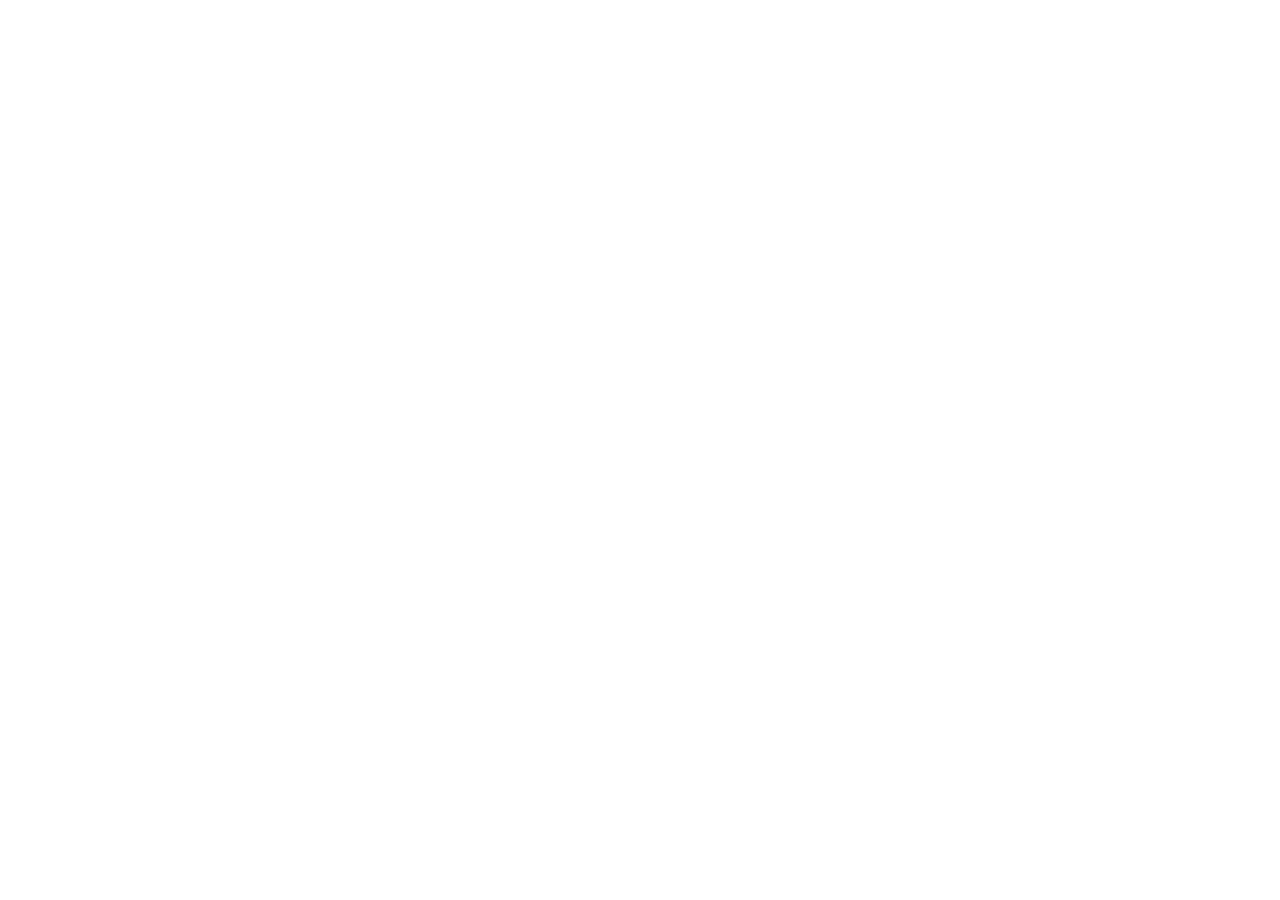
==== index.html @ fb069066 "Update index.html" ====
<!doctype html>
<html lang="zh-cn">
  <head>
    <meta charset="utf-8" />
    <meta name="viewport" content="width=device-width" />
    <title>测试</title>
  </head>
  <body>
   
  </body>
</html>
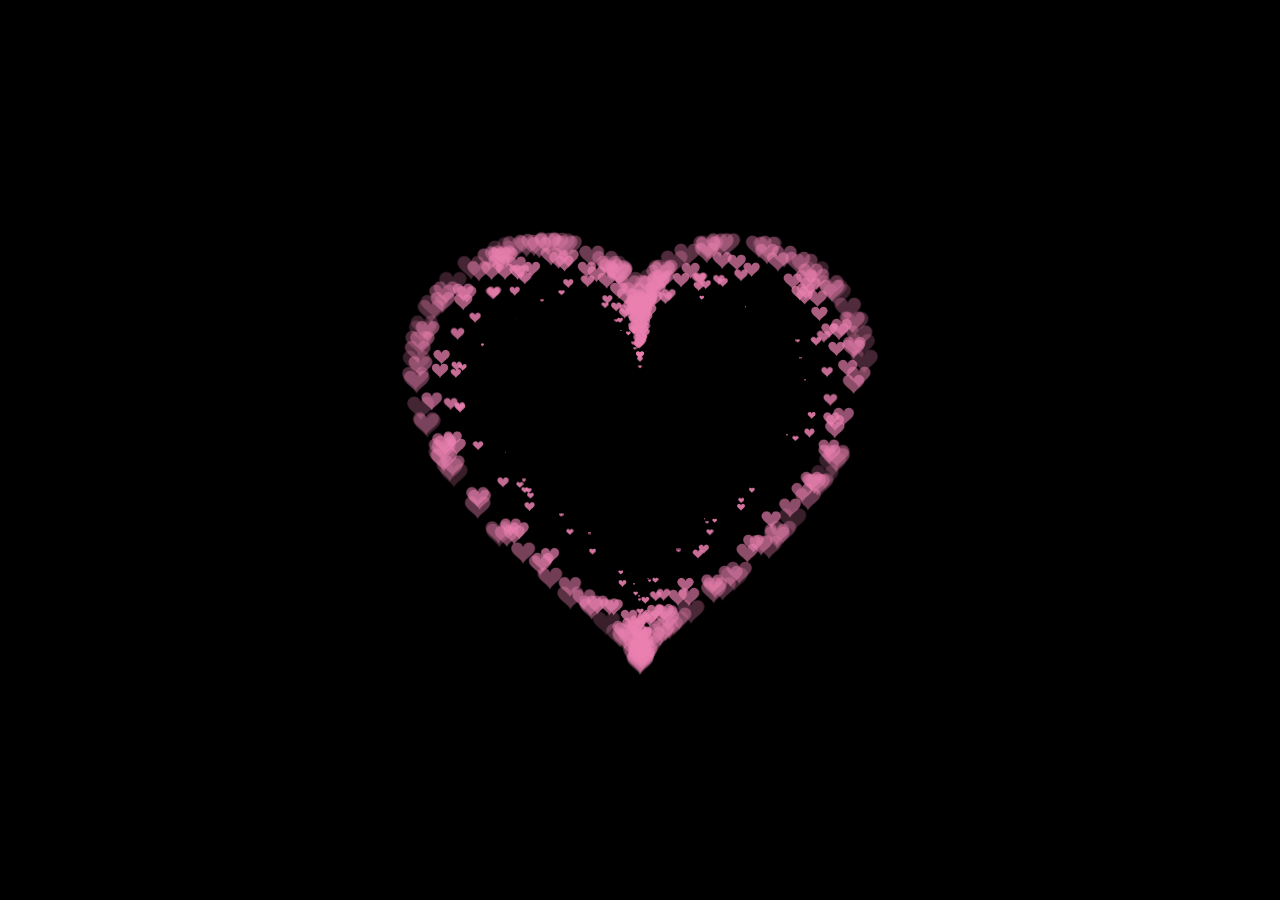
==== commit d191b519: "Update index.html" ====
--- a/index.html
+++ b/index.html
@@ -1,11 +1,263 @@
-<!doctype html>
-<html lang="zh-cn">
-  <head>
-    <meta charset="utf-8" />
-    <meta name="viewport" content="width=device-width" />
-    <title>测试</title>
-  </head>
-  <body>
-   
-  </body>
-</html>
+<HTML>
+    <HEAD>
+     <TITLE> 爱你 </TITLE>
+     <META NAME="Generator" CONTENT="EditPlus">
+     <META NAME="Author" CONTENT="">
+     <META NAME="Keywords" CONTENT="">
+     <META NAME="Description" CONTENT="">
+     <style>
+     html, body {
+     height: 100%;
+     padding: 0;
+     margin: 0;
+     background: #000;
+   }
+   canvas {
+     position: absolute;
+     width: 100%;
+     height: 100%;
+   }
+     </style>
+    </HEAD>
+   
+    <BODY>
+     <canvas id="pinkboard"></canvas>
+     <script>
+     /*
+    * Settings
+    */
+   var settings = {
+     particles: {
+       length:   500, // maximum amount of particles
+       duration:   2, // particle duration in sec
+       velocity: 100, // particle velocity in pixels/sec
+       effect: -0.75, // play with this for a nice effect
+       size:      30, // particle size in pixels
+     },
+   };
+   
+   /*
+    * RequestAnimationFrame polyfill by Erik Möller
+    */
+   (function(){var b=0;var c=["ms","moz","webkit","o"];for(var a=0;a<c.length&&!window.requestAnimationFrame;++a){window.requestAnimationFrame=window[c[a]+"RequestAnimationFrame"];window.cancelAnimationFrame=window[c[a]+"CancelAnimationFrame"]||window[c[a]+"CancelRequestAnimationFrame"]}if(!window.requestAnimationFrame){window.requestAnimationFrame=function(h,e){var d=new Date().getTime();var f=Math.max(0,16-(d-b));var g=window.setTimeout(function(){h(d+f)},f);b=d+f;return g}}if(!window.cancelAnimationFrame){window.cancelAnimationFrame=function(d){clearTimeout(d)}}}());
+   
+   /*
+    * Point class
+    */
+   var Point = (function() {
+     function Point(x, y) {
+       this.x = (typeof x !== 'undefined') ? x : 0;
+       this.y = (typeof y !== 'undefined') ? y : 0;
+     }
+     Point.prototype.clone = function() {
+       return new Point(this.x, this.y);
+     };
+     Point.prototype.length = function(length) {
+       if (typeof length == 'undefined')
+         return Math.sqrt(this.x * this.x + this.y * this.y);
+       this.normalize();
+       this.x *= length;
+       this.y *= length;
+       return this;
+     };
+     Point.prototype.normalize = function() {
+       var length = this.length();
+       this.x /= length;
+       this.y /= length;
+       return this;
+     };
+     return Point;
+   })();
+   
+   /*
+    * Particle class
+    */
+   var Particle = (function() {
+     function Particle() {
+       this.position = new Point();
+       this.velocity = new Point();
+       this.acceleration = new Point();
+       this.age = 0;
+     }
+     Particle.prototype.initialize = function(x, y, dx, dy) {
+       this.position.x = x;
+       this.position.y = y;
+       this.velocity.x = dx;
+       this.velocity.y = dy;
+       this.acceleration.x = dx * settings.particles.effect;
+       this.acceleration.y = dy * settings.particles.effect;
+       this.age = 0;
+     };
+     Particle.prototype.update = function(deltaTime) {
+       this.position.x += this.velocity.x * deltaTime;
+       this.position.y += this.velocity.y * deltaTime;
+       this.velocity.x += this.acceleration.x * deltaTime;
+       this.velocity.y += this.acceleration.y * deltaTime;
+       this.age += deltaTime;
+     };
+     Particle.prototype.draw = function(context, image) {
+       function ease(t) {
+         return (--t) * t * t + 1;
+       }
+       var size = image.width * ease(this.age / settings.particles.duration);
+       context.globalAlpha = 1 - this.age / settings.particles.duration;
+       context.drawImage(image, this.position.x - size / 2, this.position.y - size / 2, size, size);
+     };
+     return Particle;
+   })();
+   
+   /*
+    * ParticlePool class
+    */
+   var ParticlePool = (function() {
+     var particles,
+         firstActive = 0,
+         firstFree   = 0,
+         duration    = settings.particles.duration;
+     
+     function ParticlePool(length) {
+       // create and populate particle pool
+       particles = new Array(length);
+       for (var i = 0; i < particles.length; i++)
+         particles[i] = new Particle();
+     }
+     ParticlePool.prototype.add = function(x, y, dx, dy) {
+       particles[firstFree].initialize(x, y, dx, dy);
+       
+       // handle circular queue
+       firstFree++;
+       if (firstFree   == particles.length) firstFree   = 0;
+       if (firstActive == firstFree       ) firstActive++;
+       if (firstActive == particles.length) firstActive = 0;
+     };
+     ParticlePool.prototype.update = function(deltaTime) {
+       var i;
+       
+       // update active particles
+       if (firstActive < firstFree) {
+         for (i = firstActive; i < firstFree; i++)
+           particles[i].update(deltaTime);
+       }
+       if (firstFree < firstActive) {
+         for (i = firstActive; i < particles.length; i++)
+           particles[i].update(deltaTime);
+         for (i = 0; i < firstFree; i++)
+           particles[i].update(deltaTime);
+       }
+       
+       // remove inactive particles
+       while (particles[firstActive].age >= duration && firstActive != firstFree) {
+         firstActive++;
+         if (firstActive == particles.length) firstActive = 0;
+       }
+       
+       
+     };
+     ParticlePool.prototype.draw = function(context, image) {
+       // draw active particles
+       if (firstActive < firstFree) {
+         for (i = firstActive; i < firstFree; i++)
+           particles[i].draw(context, image);
+       }
+       if (firstFree < firstActive) {
+         for (i = firstActive; i < particles.length; i++)
+           particles[i].draw(context, image);
+         for (i = 0; i < firstFree; i++)
+           particles[i].draw(context, image);
+       }
+     };
+     return ParticlePool;
+   })();
+   
+   /*
+    * Putting it all together
+    */
+   (function(canvas) {
+     var context = canvas.getContext('2d'),
+         particles = new ParticlePool(settings.particles.length),
+         particleRate = settings.particles.length / settings.particles.duration, // particles/sec
+         time;
+     
+     // get point on heart with -PI <= t <= PI
+     function pointOnHeart(t) {
+       return new Point(
+         160 * Math.pow(Math.sin(t), 3),
+         130 * Math.cos(t) - 50 * Math.cos(2 * t) - 20 * Math.cos(3 * t) - 10 * Math.cos(4 * t) + 25
+       );
+     }
+     
+     // creating the particle image using a dummy canvas
+     var image = (function() {
+       var canvas  = document.createElement('canvas'),
+           context = canvas.getContext('2d');
+       canvas.width  = settings.particles.size;
+       canvas.height = settings.particles.size;
+       // helper function to create the path
+       function to(t) {
+         var point = pointOnHeart(t);
+         point.x = settings.particles.size / 2 + point.x * settings.particles.size / 350;
+         point.y = settings.particles.size / 2 - point.y * settings.particles.size / 350;
+         return point;
+       }
+       // create the path
+       context.beginPath();
+       var t = -Math.PI;
+       var point = to(t);
+       context.moveTo(point.x, point.y);
+       while (t < Math.PI) {
+         t += 0.01; // baby steps!
+         point = to(t);
+         context.lineTo(point.x, point.y);
+       }
+       context.closePath();
+       // create the fill
+       context.fillStyle = '#ea80b0';
+       context.fill();
+       // create the image
+       var image = new Image();
+       image.src = canvas.toDataURL();
+       return image;
+     })();
+     
+     // render that thing!
+     function render() {
+       // next animation frame
+       requestAnimationFrame(render);
+       
+       // update time
+       var newTime   = new Date().getTime() / 1000,
+           deltaTime = newTime - (time || newTime);
+       time = newTime;
+       
+       // clear canvas
+       context.clearRect(0, 0, canvas.width, canvas.height);
+       
+       // create new particles
+       var amount = particleRate * deltaTime;
+       for (var i = 0; i < amount; i++) {
+         var pos = pointOnHeart(Math.PI - 2 * Math.PI * Math.random());
+         var dir = pos.clone().length(settings.particles.velocity);
+         particles.add(canvas.width / 2 + pos.x, canvas.height / 2 - pos.y, dir.x, -dir.y);
+       }
+       
+       // update and draw particles
+       particles.update(deltaTime);
+       particles.draw(context, image);
+     }
+     
+     // handle (re-)sizing of the canvas
+     function onResize() {
+       canvas.width  = canvas.clientWidth;
+       canvas.height = canvas.clientHeight;
+     }
+     window.onresize = onResize;
+     
+     // delay rendering bootstrap
+     setTimeout(function() {
+       onResize();
+       render();
+     }, 10);
+   })(document.getElementById('pinkboard'));
+     </script>
+    </BODY>
+   </HTML>
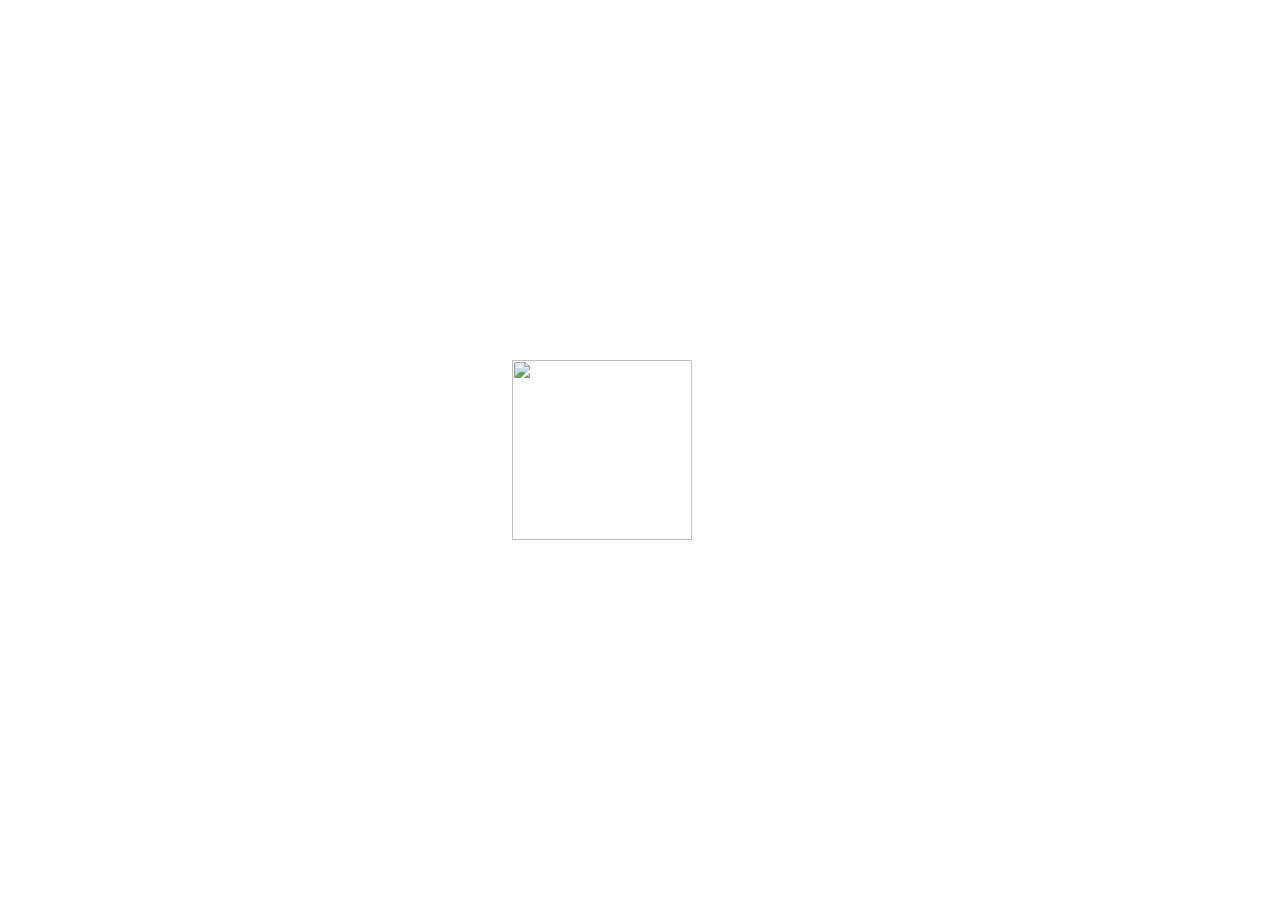
==== commit ceff2ad9: "Update and rename main.html to index.html" ====
--- a/index.html
+++ b/index.html
@@ -1,263 +1,46 @@
-<HTML>
-    <HEAD>
-     <TITLE> 爱你 </TITLE>
-     <META NAME="Generator" CONTENT="EditPlus">
-     <META NAME="Author" CONTENT="">
-     <META NAME="Keywords" CONTENT="">
-     <META NAME="Description" CONTENT="">
-     <style>
-     html, body {
-     height: 100%;
-     padding: 0;
-     margin: 0;
-     background: #000;
-   }
-   canvas {
-     position: absolute;
-     width: 100%;
-     height: 100%;
-   }
-     </style>
-    </HEAD>
-   
-    <BODY>
-     <canvas id="pinkboard"></canvas>
-     <script>
-     /*
-    * Settings
-    */
-   var settings = {
-     particles: {
-       length:   500, // maximum amount of particles
-       duration:   2, // particle duration in sec
-       velocity: 100, // particle velocity in pixels/sec
-       effect: -0.75, // play with this for a nice effect
-       size:      30, // particle size in pixels
-     },
-   };
-   
-   /*
-    * RequestAnimationFrame polyfill by Erik Möller
-    */
-   (function(){var b=0;var c=["ms","moz","webkit","o"];for(var a=0;a<c.length&&!window.requestAnimationFrame;++a){window.requestAnimationFrame=window[c[a]+"RequestAnimationFrame"];window.cancelAnimationFrame=window[c[a]+"CancelAnimationFrame"]||window[c[a]+"CancelRequestAnimationFrame"]}if(!window.requestAnimationFrame){window.requestAnimationFrame=function(h,e){var d=new Date().getTime();var f=Math.max(0,16-(d-b));var g=window.setTimeout(function(){h(d+f)},f);b=d+f;return g}}if(!window.cancelAnimationFrame){window.cancelAnimationFrame=function(d){clearTimeout(d)}}}());
-   
-   /*
-    * Point class
-    */
-   var Point = (function() {
-     function Point(x, y) {
-       this.x = (typeof x !== 'undefined') ? x : 0;
-       this.y = (typeof y !== 'undefined') ? y : 0;
-     }
-     Point.prototype.clone = function() {
-       return new Point(this.x, this.y);
-     };
-     Point.prototype.length = function(length) {
-       if (typeof length == 'undefined')
-         return Math.sqrt(this.x * this.x + this.y * this.y);
-       this.normalize();
-       this.x *= length;
-       this.y *= length;
-       return this;
-     };
-     Point.prototype.normalize = function() {
-       var length = this.length();
-       this.x /= length;
-       this.y /= length;
-       return this;
-     };
-     return Point;
-   })();
-   
-   /*
-    * Particle class
-    */
-   var Particle = (function() {
-     function Particle() {
-       this.position = new Point();
-       this.velocity = new Point();
-       this.acceleration = new Point();
-       this.age = 0;
-     }
-     Particle.prototype.initialize = function(x, y, dx, dy) {
-       this.position.x = x;
-       this.position.y = y;
-       this.velocity.x = dx;
-       this.velocity.y = dy;
-       this.acceleration.x = dx * settings.particles.effect;
-       this.acceleration.y = dy * settings.particles.effect;
-       this.age = 0;
-     };
-     Particle.prototype.update = function(deltaTime) {
-       this.position.x += this.velocity.x * deltaTime;
-       this.position.y += this.velocity.y * deltaTime;
-       this.velocity.x += this.acceleration.x * deltaTime;
-       this.velocity.y += this.acceleration.y * deltaTime;
-       this.age += deltaTime;
-     };
-     Particle.prototype.draw = function(context, image) {
-       function ease(t) {
-         return (--t) * t * t + 1;
-       }
-       var size = image.width * ease(this.age / settings.particles.duration);
-       context.globalAlpha = 1 - this.age / settings.particles.duration;
-       context.drawImage(image, this.position.x - size / 2, this.position.y - size / 2, size, size);
-     };
-     return Particle;
-   })();
-   
-   /*
-    * ParticlePool class
-    */
-   var ParticlePool = (function() {
-     var particles,
-         firstActive = 0,
-         firstFree   = 0,
-         duration    = settings.particles.duration;
-     
-     function ParticlePool(length) {
-       // create and populate particle pool
-       particles = new Array(length);
-       for (var i = 0; i < particles.length; i++)
-         particles[i] = new Particle();
-     }
-     ParticlePool.prototype.add = function(x, y, dx, dy) {
-       particles[firstFree].initialize(x, y, dx, dy);
-       
-       // handle circular queue
-       firstFree++;
-       if (firstFree   == particles.length) firstFree   = 0;
-       if (firstActive == firstFree       ) firstActive++;
-       if (firstActive == particles.length) firstActive = 0;
-     };
-     ParticlePool.prototype.update = function(deltaTime) {
-       var i;
-       
-       // update active particles
-       if (firstActive < firstFree) {
-         for (i = firstActive; i < firstFree; i++)
-           particles[i].update(deltaTime);
-       }
-       if (firstFree < firstActive) {
-         for (i = firstActive; i < particles.length; i++)
-           particles[i].update(deltaTime);
-         for (i = 0; i < firstFree; i++)
-           particles[i].update(deltaTime);
-       }
-       
-       // remove inactive particles
-       while (particles[firstActive].age >= duration && firstActive != firstFree) {
-         firstActive++;
-         if (firstActive == particles.length) firstActive = 0;
-       }
-       
-       
-     };
-     ParticlePool.prototype.draw = function(context, image) {
-       // draw active particles
-       if (firstActive < firstFree) {
-         for (i = firstActive; i < firstFree; i++)
-           particles[i].draw(context, image);
-       }
-       if (firstFree < firstActive) {
-         for (i = firstActive; i < particles.length; i++)
-           particles[i].draw(context, image);
-         for (i = 0; i < firstFree; i++)
-           particles[i].draw(context, image);
-       }
-     };
-     return ParticlePool;
-   })();
-   
-   /*
-    * Putting it all together
-    */
-   (function(canvas) {
-     var context = canvas.getContext('2d'),
-         particles = new ParticlePool(settings.particles.length),
-         particleRate = settings.particles.length / settings.particles.duration, // particles/sec
-         time;
-     
-     // get point on heart with -PI <= t <= PI
-     function pointOnHeart(t) {
-       return new Point(
-         160 * Math.pow(Math.sin(t), 3),
-         130 * Math.cos(t) - 50 * Math.cos(2 * t) - 20 * Math.cos(3 * t) - 10 * Math.cos(4 * t) + 25
-       );
-     }
-     
-     // creating the particle image using a dummy canvas
-     var image = (function() {
-       var canvas  = document.createElement('canvas'),
-           context = canvas.getContext('2d');
-       canvas.width  = settings.particles.size;
-       canvas.height = settings.particles.size;
-       // helper function to create the path
-       function to(t) {
-         var point = pointOnHeart(t);
-         point.x = settings.particles.size / 2 + point.x * settings.particles.size / 350;
-         point.y = settings.particles.size / 2 - point.y * settings.particles.size / 350;
-         return point;
-       }
-       // create the path
-       context.beginPath();
-       var t = -Math.PI;
-       var point = to(t);
-       context.moveTo(point.x, point.y);
-       while (t < Math.PI) {
-         t += 0.01; // baby steps!
-         point = to(t);
-         context.lineTo(point.x, point.y);
-       }
-       context.closePath();
-       // create the fill
-       context.fillStyle = '#ea80b0';
-       context.fill();
-       // create the image
-       var image = new Image();
-       image.src = canvas.toDataURL();
-       return image;
-     })();
-     
-     // render that thing!
-     function render() {
-       // next animation frame
-       requestAnimationFrame(render);
-       
-       // update time
-       var newTime   = new Date().getTime() / 1000,
-           deltaTime = newTime - (time || newTime);
-       time = newTime;
-       
-       // clear canvas
-       context.clearRect(0, 0, canvas.width, canvas.height);
-       
-       // create new particles
-       var amount = particleRate * deltaTime;
-       for (var i = 0; i < amount; i++) {
-         var pos = pointOnHeart(Math.PI - 2 * Math.PI * Math.random());
-         var dir = pos.clone().length(settings.particles.velocity);
-         particles.add(canvas.width / 2 + pos.x, canvas.height / 2 - pos.y, dir.x, -dir.y);
-       }
-       
-       // update and draw particles
-       particles.update(deltaTime);
-       particles.draw(context, image);
-     }
-     
-     // handle (re-)sizing of the canvas
-     function onResize() {
-       canvas.width  = canvas.clientWidth;
-       canvas.height = canvas.clientHeight;
-     }
-     window.onresize = onResize;
-     
-     // delay rendering bootstrap
-     setTimeout(function() {
-       onResize();
-       render();
-     }, 10);
-   })(document.getElementById('pinkboard'));
-     </script>
-    </BODY>
-   </HTML>
+<!DOCTYPE html>
+<html lang="zh-CN">
+<head>
+    <meta charset="UTF-8">
+    <meta name="viewport" content="width=device-width, initial-scale=1.0">
+    <link rel="stylesheet" href="css/main.css">
+    <title>抽奖</title>
+    <link rel="icon" href="https://gd-hbimg.huaban.com/3e946c95724e95c414034b8e837c2cd49e8d19c3e11d-pKf7HO_fw658webp" sizes="16x16">
+</head>
+<body>
+    <video src="https://webstatic.mihoyo.com/hk4e/upload/website/cn/videos/002.mp4" muted="muted" autoplay="autoplay" loop="loop" playsinline="playsinline" webkit-playsinline="webkit-playsinline" x5-video-player-type="h5" x5-video-orientation="portraint" x5-playsinline="x5-playsinline" class="bj"></video>
+    <audio id="背景音乐" src="https://webfs.hw.kugou.com/202401211227/7562a76dfddab0de2109e7d40373fab5/KGTX/CLTX003/a061d68d9ce699089c76151a9a551414.mp3" loop volume="0.6"></audio>
+    <div>
+        <img id="粉球" class="旋转2" src="https://gd-hbimg.huaban.com/3e946c95724e95c414034b8e837c2cd49e8d19c3e11d-pKf7HO_fw658webp">
+    </div>
+    <div>
+        <img id="可莉头像" class="角色头像 火 移动1" src="https://uploadstatic.mihoyo.com/contentweb/20200306/2020030617033181769.png">
+        <audio id="可莉语音1" src="https://uploadstatic.mihoyo.com/ys-obc/2022/05/12/8797197/d43c16df225ae0716e301ce12ea4ab5b_1924377028594916575.mp3"></audio>
+        <audio id="可莉语音2" src="https://uploadstatic.mihoyo.com/ys-obc/2022/05/12/8797197/9843c466371ffea246b68a6fcd1590c2_5808403279174752279.mp3"></audio>
+        <audio id="可莉语音3" src="https://uploadstatic.mihoyo.com/ys-obc/2022/05/12/8797197/429281fded26a537aa7c33319fa6e388_172369884487879995.mp3"></audio>
+        <img id="可莉图片" class="角色图片" src="https://uploadstatic.mihoyo.com/ys-obc/2023/01/16/12109492/69fb352f7c86836d42648a2bd9c61773_8899766719245799680.png" alt="可莉图片">
+    </div>
+    <div>
+        <img id="草神头像" class="角色头像 草 移动2" src="https://webstatic.mihoyo.com/upload/contentweb/2022/10/20/62cb7fb1815d9d05d3ece2e0d8e85c7d_8731082942818264376.png">
+        <audio id="草神语音1" src="https://uploadstatic.mihoyo.com/ys-obc/2022/11/02/16576950/f5b6ddb7454cbb750e6c02d258c3e03d_8129408147390523371.mp3"></audio>
+        <audio id="草神语音2" src="https://uploadstatic.mihoyo.com/ys-obc/2022/11/02/16576950/d9f3e353f1b71d3c601cfa28f15e8ed5_1074679710559344807.mp3"></audio>
+        <audio id="草神语音3" src="https://uploadstatic.mihoyo.com/ys-obc/2022/11/02/16576950/803a65c8cb872ec0e0038ff35db35cc4_2447311778799308880.mp3"></audio>
+        <img id="草神图片" class="角色图片" src="https://act-upload.mihoyo.com/ys-obc/2023/05/16/183046623/7bd8cbd84e026de8af13599573750f63_9093638409228219545.png" alt="草神图片">
+    </div>
+    <div>
+        <img id="七七头像" class="角色头像 冰 旋转1" src="https://uploadstatic.mihoyo.com/contentweb/20200828/2020082814265912018.png">
+        <audio id="七七语音1" src="https://uploadstatic.mihoyo.com/ys-obc/2022/05/12/6276411/9facb8a5cf7074ce9c4473047da0a0f7_8609196709052429954.mp3"></audio>
+        <audio id="七七语音2" src="https://uploadstatic.mihoyo.com/ys-obc/2022/05/12/6276411/04832e97ed1bb5531a7cf105a4386960_2274820703150238158.mp3"></audio>
+        <audio id="七七语音3" src="https://uploadstatic.mihoyo.com/ys-obc/2022/05/12/6276411/8263530d5a5737433a6a787407af0eca_7316059401485958901.mp3"></audio>
+        <img id="七七图片" class="角色图片" src="https://act-upload.mihoyo.com/ys-obc/2023/08/12/258999284/e94e3710ff2819e5f5fd6ddf51a90910_7928049319389729133.png" alt="七七图片">
+    </div>
+    <div>
+        <img id="神子头像" class="角色头像 雷 缩放" src="https://uploadstatic.mihoyo.com/contentweb/20220208/2022020813481182336.png">
+        <audio id="神子语音1" src="https://uploadstatic.mihoyo.com/ys-obc/2022/05/12/6276411/3922fc02d6d72cf1299876a9444b3d2f_6782162175713051250.mp3"></audio>
+        <audio id="神子语音2" src="https://uploadstatic.mihoyo.com/ys-obc/2022/05/12/6276411/815751988e85cb333f7aa1089d362227_1851810542210498668.mp3"></audio>
+        <audio id="神子语音3" src="https://uploadstatic.mihoyo.com/ys-obc/2022/05/12/6276411/ae87a7aaafda9b0913bfd3c4d23c41b4_5464347271027513659.mp3"></audio>
+        <img id="神子图片" class="角色图片" src="https://act-upload.mihoyo.com/ys-obc/2023/05/16/183046623/7e55525ee5cff216360b46322aa107ee_5470950562732053429.png" alt="神子图片">
+    </div>
+    <script src="js/main.js"></script>
+</body>
+</html>
--- a/css/main.css
+++ b/css/main.css
@@ -0,0 +1,161 @@
+* {
+    margin: 0;
+    padding: 0;
+    border: 0;
+    text-decoration: none;
+    overflow: hidden;
+}
+body{
+    overflow: hidden;
+}
+.火{
+    box-shadow: 0 0 10px rgba(0, 0, 0, 0.5);
+    outline: 2px solid red;
+}
+.草{
+    box-shadow: 0 0 10px rgba(0, 0, 0, 0.5);
+    outline: 2px solid green;
+}
+.冰{
+    box-shadow: 0 0 10px rgba(0, 0, 0, 0.5);
+    outline: 2px solid rgb(9, 196, 237);
+}
+.雷{
+    box-shadow: 0 0 10px rgba(0, 0, 0, 0.5);
+    outline: 2px solid rgb(113, 12, 163);
+}
+.角色头像{
+    position: absolute;
+    overflow: hidden;
+    width: 200px;
+    height: 200px;
+    border-radius: 30%;
+    display: flex;
+    justify-content: center;
+    align-items: center;
+    cursor: crosshair;
+    display: none;
+    z-index: 2;
+}
+.角色图片{
+    position: absolute;
+    overflow: hidden;
+    width: 100vw;
+    height: 100vh;
+    display: flex;
+    justify-content: center;
+    align-items: center;
+    display: none;
+    z-index: 1;
+}
+.旋转1{
+    animation: 旋转1 2s infinite linear;
+}
+.旋转2{
+    animation: 旋转2 3s infinite linear;
+}
+.缩放{
+    animation: 缩放 2s infinite linear;
+}
+.移动1{
+    animation: 移动1 2s infinite linear;
+}
+.移动2{
+    animation: 移动2 3s infinite linear;
+}
+#粉球{
+    
+    position: absolute;
+    overflow: hidden;
+    top: 40%;
+    left: 40%;
+    height: 20vh;
+    width: 20vh;
+    z-index: 5;
+}
+#七七头像{
+    top: 45%;
+    left: 20%;
+}
+#可莉头像{
+    top: 70%;
+    left: 30%;
+}
+#神子头像{
+    top: 55%;
+    left: 70%;
+}
+#草神头像{
+    top: 30%;
+    left: 50%;
+}
+@keyframes 旋转1 {
+    0% {
+        transform: rotate(20deg);
+    }
+    50% {
+        transform: rotate(-20deg);
+    }
+    100% {
+        transform: rotate(20deg);
+    }
+}
+@keyframes 旋转2 {
+    0% {
+        transform: rotate(0deg);
+    }
+    100% {
+        transform: rotate(-360deg);
+    }
+}
+@keyframes 缩放 {
+    0% {
+        transform: scale(1);
+    }
+    50% {
+        transform: scale(1.7);
+    }
+    100% {
+        transform: scale(1);
+    }
+}
+@keyframes 移动1 {
+    0% {
+        transform: translate(0,0);
+    }
+    50% { 
+        transform: translate(90%,50%);
+    }
+    100% {
+        transform: translate(0,0);
+    }
+}
+@keyframes 移动2 {
+    0% {
+        transform: translate(0,0);
+    }
+    50% { 
+        transform: translate(160%,-40%);
+    }
+    100% {
+        transform: translate(0,0);
+    }
+}
+.bj{
+    display: block;
+    overflow: hidden;
+    top: 50%;
+    left: 50%;
+    justify-content: center;
+    transform: translate(-50%, -50%);
+    width: 100vw;
+    height: 100vh;
+    object-fit: cover;
+    user-select: none;
+    pointer-events: none;
+    -webkit-tap-highlight-color: rgba(0,0,0,0);
+    user-select: none;
+    position: fixed;
+    object-fit: cover;
+    z-index: -1;
+}
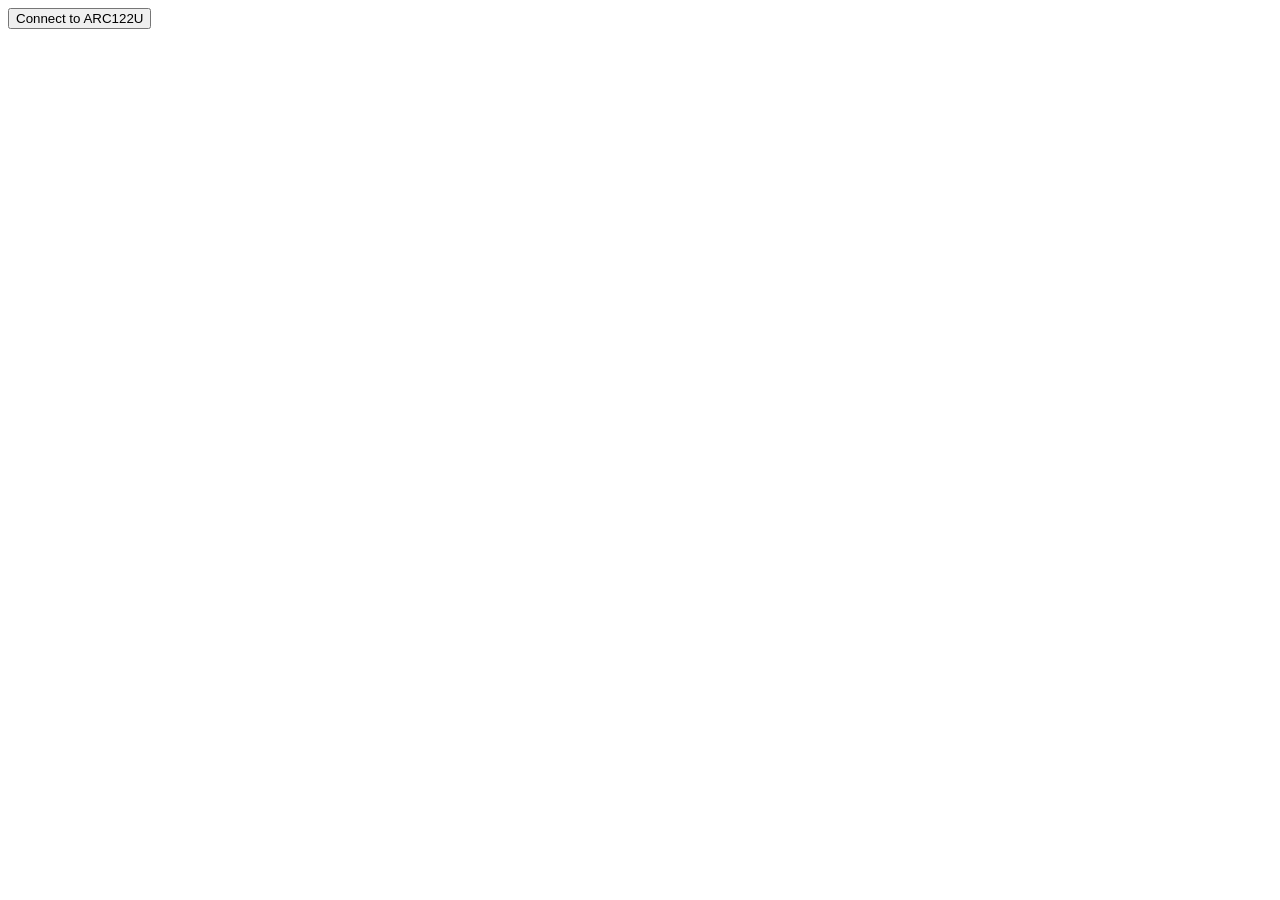
==== commit 3aa27d07: "Update index.html" ====
--- a/index.html
+++ b/index.html
@@ -1,46 +1,53 @@
 <!DOCTYPE html>
-<html lang="zh-CN">
+<html>
 <head>
-    <meta charset="UTF-8">
-    <meta name="viewport" content="width=device-width, initial-scale=1.0">
-    <link rel="stylesheet" href="css/main.css">
-    <title>抽奖</title>
-    <link rel="icon" href="https://gd-hbimg.huaban.com/3e946c95724e95c414034b8e837c2cd49e8d19c3e11d-pKf7HO_fw658webp" sizes="16x16">
+    <title>WebUSB Example</title>
 </head>
 <body>
-    <video src="https://webstatic.mihoyo.com/hk4e/upload/website/cn/videos/002.mp4" muted="muted" autoplay="autoplay" loop="loop" playsinline="playsinline" webkit-playsinline="webkit-playsinline" x5-video-player-type="h5" x5-video-orientation="portraint" x5-playsinline="x5-playsinline" class="bj"></video>
-    <audio id="背景音乐" src="https://webfs.hw.kugou.com/202401211227/7562a76dfddab0de2109e7d40373fab5/KGTX/CLTX003/a061d68d9ce699089c76151a9a551414.mp3" loop volume="0.6"></audio>
-    <div>
-        <img id="粉球" class="旋转2" src="https://gd-hbimg.huaban.com/3e946c95724e95c414034b8e837c2cd49e8d19c3e11d-pKf7HO_fw658webp">
-    </div>
-    <div>
-        <img id="可莉头像" class="角色头像 火 移动1" src="https://uploadstatic.mihoyo.com/contentweb/20200306/2020030617033181769.png">
-        <audio id="可莉语音1" src="https://uploadstatic.mihoyo.com/ys-obc/2022/05/12/8797197/d43c16df225ae0716e301ce12ea4ab5b_1924377028594916575.mp3"></audio>
-        <audio id="可莉语音2" src="https://uploadstatic.mihoyo.com/ys-obc/2022/05/12/8797197/9843c466371ffea246b68a6fcd1590c2_5808403279174752279.mp3"></audio>
-        <audio id="可莉语音3" src="https://uploadstatic.mihoyo.com/ys-obc/2022/05/12/8797197/429281fded26a537aa7c33319fa6e388_172369884487879995.mp3"></audio>
-        <img id="可莉图片" class="角色图片" src="https://uploadstatic.mihoyo.com/ys-obc/2023/01/16/12109492/69fb352f7c86836d42648a2bd9c61773_8899766719245799680.png" alt="可莉图片">
-    </div>
-    <div>
-        <img id="草神头像" class="角色头像 草 移动2" src="https://webstatic.mihoyo.com/upload/contentweb/2022/10/20/62cb7fb1815d9d05d3ece2e0d8e85c7d_8731082942818264376.png">
-        <audio id="草神语音1" src="https://uploadstatic.mihoyo.com/ys-obc/2022/11/02/16576950/f5b6ddb7454cbb750e6c02d258c3e03d_8129408147390523371.mp3"></audio>
-        <audio id="草神语音2" src="https://uploadstatic.mihoyo.com/ys-obc/2022/11/02/16576950/d9f3e353f1b71d3c601cfa28f15e8ed5_1074679710559344807.mp3"></audio>
-        <audio id="草神语音3" src="https://uploadstatic.mihoyo.com/ys-obc/2022/11/02/16576950/803a65c8cb872ec0e0038ff35db35cc4_2447311778799308880.mp3"></audio>
-        <img id="草神图片" class="角色图片" src="https://act-upload.mihoyo.com/ys-obc/2023/05/16/183046623/7bd8cbd84e026de8af13599573750f63_9093638409228219545.png" alt="草神图片">
-    </div>
-    <div>
-        <img id="七七头像" class="角色头像 冰 旋转1" src="https://uploadstatic.mihoyo.com/contentweb/20200828/2020082814265912018.png">
-        <audio id="七七语音1" src="https://uploadstatic.mihoyo.com/ys-obc/2022/05/12/6276411/9facb8a5cf7074ce9c4473047da0a0f7_8609196709052429954.mp3"></audio>
-        <audio id="七七语音2" src="https://uploadstatic.mihoyo.com/ys-obc/2022/05/12/6276411/04832e97ed1bb5531a7cf105a4386960_2274820703150238158.mp3"></audio>
-        <audio id="七七语音3" src="https://uploadstatic.mihoyo.com/ys-obc/2022/05/12/6276411/8263530d5a5737433a6a787407af0eca_7316059401485958901.mp3"></audio>
-        <img id="七七图片" class="角色图片" src="https://act-upload.mihoyo.com/ys-obc/2023/08/12/258999284/e94e3710ff2819e5f5fd6ddf51a90910_7928049319389729133.png" alt="七七图片">
-    </div>
-    <div>
-        <img id="神子头像" class="角色头像 雷 缩放" src="https://uploadstatic.mihoyo.com/contentweb/20220208/2022020813481182336.png">
-        <audio id="神子语音1" src="https://uploadstatic.mihoyo.com/ys-obc/2022/05/12/6276411/3922fc02d6d72cf1299876a9444b3d2f_6782162175713051250.mp3"></audio>
-        <audio id="神子语音2" src="https://uploadstatic.mihoyo.com/ys-obc/2022/05/12/6276411/815751988e85cb333f7aa1089d362227_1851810542210498668.mp3"></audio>
-        <audio id="神子语音3" src="https://uploadstatic.mihoyo.com/ys-obc/2022/05/12/6276411/ae87a7aaafda9b0913bfd3c4d23c41b4_5464347271027513659.mp3"></audio>
-        <img id="神子图片" class="角色图片" src="https://act-upload.mihoyo.com/ys-obc/2023/05/16/183046623/7e55525ee5cff216360b46322aa107ee_5470950562732053429.png" alt="神子图片">
-    </div>
-    <script src="js/main.js"></script>
+    <button id="connect">Connect to ARC122U</button>
+    <p id="status"></p>
+
+    <script>
+        document.getElementById('connect').addEventListener('click', async () => {
+            try {
+                // 请求用户选择并连接 ARC122U 设备
+                const device = await navigator.usb.requestDevice({
+                    filters: [{ vendorId: 1839, productId: 8704 }] // 根据 ARC122U 的具体 vendorId 和 productId 进行设置
+                });
+
+                console.log('Device selected:', device);
+
+                // 连接到设备
+                await device.open();
+                console.log('Device opened');
+
+                await device.selectConfiguration(1);
+                console.log('Configuration selected');
+
+                await device.claimInterface(0);
+                console.log('Interface claimed');
+
+                document.getElementById('status').textContent = 'Device connected';
+
+                // 向设备发送和接收数据的逻辑可以放在这里
+                // 例如，发送一个简单的命令
+                const command = new Uint8Array([0xFF, 0xCA, 0x00, 0x00, 0x04]);
+                const result = await device.transferOut(1, command);
+                console.log('Data sent:', result);
+
+                const response = await device.transferIn(1, 64);
+                console.log('Data received:', response);
+
+                const decoder = new TextDecoder();
+                const responseData = decoder.decode(response.data);
+                console.log('Decoded response:', responseData);
+                document.getElementById('status').textContent = 'Received: ' + responseData;
+
+            } catch (error) {
+                console.error('Error:', error);
+                document.getElementById('status').textContent = 'Error: ' + error;
+            }
+        });
+    </script>
 </body>
 </html>
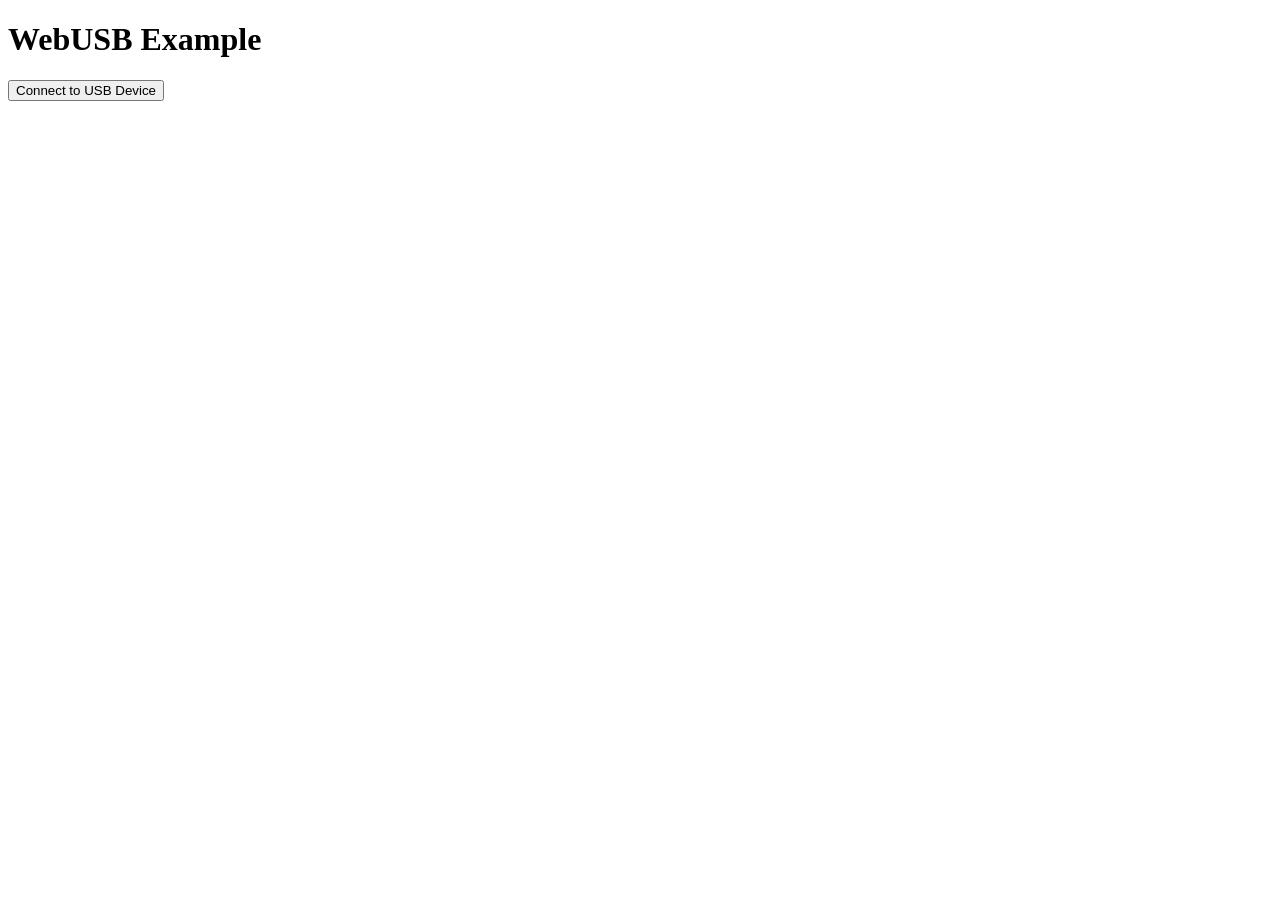
==== commit cbe585a1: "Update index.html" ====
--- a/index.html
+++ b/index.html
@@ -1,51 +1,30 @@
 <!DOCTYPE html>
-<html>
+<html lang="en">
 <head>
+    <meta charset="UTF-8">
+    <meta name="viewport" content="width=device-width, initial-scale=1.0">
     <title>WebUSB Example</title>
 </head>
 <body>
-    <button id="connect">Connect to ARC122U</button>
-    <p id="status"></p>
+    <h1>WebUSB Example</h1>
+    <button id="connectButton">Connect to USB Device</button>
+    <div id="status"></div>
 
     <script>
-        document.getElementById('connect').addEventListener('click', async () => {
+        document.getElementById('connectButton').addEventListener('click', async () => {
+            const statusDiv = document.getElementById('status');
             try {
-                // 请求用户选择并连接 ARC122U 设备
-                const device = await navigator.usb.requestDevice({
-                    filters: [{ vendorId: 1839, productId: 8704 }] // 根据 ARC122U 的具体 vendorId 和 productId 进行设置
-                });
-
-                console.log('Device selected:', device);
-
-                // 连接到设备
+                // 请求用户选择一个符合过滤器条件的 USB 设备
+                const device = await navigator.usb.requestDevice({ filters: [] });
+                // 打开 USB 设备
                 await device.open();
-                console.log('Device opened');
-
-                await device.selectConfiguration(1);
-                console.log('Configuration selected');
-
-                await device.claimInterface(0);
-                console.log('Interface claimed');
-
-                document.getElementById('status').textContent = 'Device connected';
-
-                // 向设备发送和接收数据的逻辑可以放在这里
-                // 例如，发送一个简单的命令
-                const command = new Uint8Array([0xFF, 0xCA, 0x00, 0x00, 0x04]);
-                const result = await device.transferOut(1, command);
-                console.log('Data sent:', result);
-
-                const response = await device.transferIn(1, 64);
-                console.log('Data received:', response);
-
-                const decoder = new TextDecoder();
-                const responseData = decoder.decode(response.data);
-                console.log('Decoded response:', responseData);
-                document.getElementById('status').textContent = 'Received: ' + responseData;
-
+                // 成功连接并打开设备
+                statusDiv.textContent = 'Device opened successfully: ' + device.productName;
+                console.log('Device opened successfully:', device);
             } catch (error) {
-                console.error('Error:', error);
-                document.getElementById('status').textContent = 'Error: ' + error;
+                // 处理错误
+                statusDiv.textContent = 'Error accessing USB device: ' + error.message;
+                console.error('Error accessing USB device:', error);
             }
         });
     </script>
